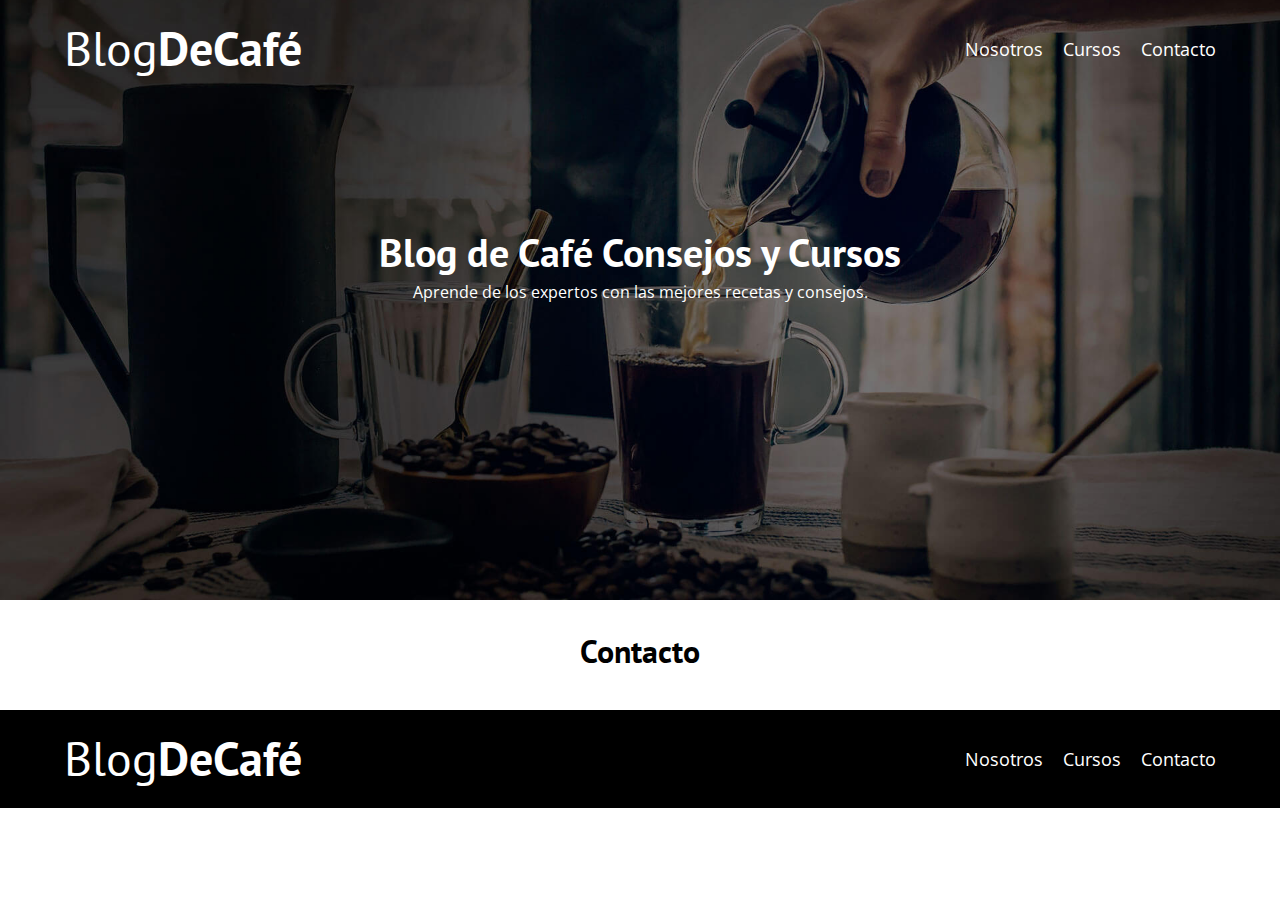
==== contacto.html @ 8287215f "add all the pages" ====
<!DOCTYPE html>
<html lang="en">

<head>
    <meta charset="UTF-8">
    <meta http-equiv="X-UA-Compatible" content="IE=edge">
    <meta name="viewport" content="width=device-width, initial-scale=1.0">

    <link href="https://fonts.googleapis.com/css2?family=Open+Sans&family=PT+Sans:wght@400;700&display=swap"
        rel="stylesheet">

    <link rel="preload" href="css/normalize.css" as="style">
    <link rel="stylesheet" href="css/normalize.css">
    <link rel="preload" href="css/styles.css" as="style">
    <link rel="stylesheet" href="css/styles.css">
    <title>BlogDeCafé</title>
</head>

<body>
    <header class="header">
        <div class="content">
            <div class="barra">
                <a class="logo" href="index.html">
                    <h1 class="logo__name no-margin text-center">Blog<span class="logo__bold">DeCafé</span></h1>
                </a>

                <div class="nav">
                    <a href="nosotros.html" class="link__nav">Nosotros</a>
                    <a href="cursos.html" class="link__nav">Cursos</a>
                    <a href="contacto.html" class="link__nav">Contacto</a>
                </div>
            </div>
        </div>
        <div class="header__texto">
            <h2 class="no-margin">Blog de Café Consejos y Cursos</h2>
            <p class="no-margin">Aprende de los expertos con las mejores recetas y consejos.</p>
        </div>
    </header>

    <main class="content">
        <h3 class="text-center">Contacto</h3>
        
    </main>

    <footer class="footer">
        <div class="content">
            <div class="barra">
                <a class="logo" href="index.html">
                    <h1 class="logo__name no-margin text-center">Blog<span class="logo__bold">DeCafé</span></h1>
                </a>

                <div class="nav">
                    <a href="nosotros.html" class="link__nav">Nosotros</a>
                    <a href="cursos.html" class="link__nav">Cursos</a>
                    <a href="contacto.html" class="link__nav">Contacto</a>
                </div>
            </div>
        </div>

    </footer>
</body>

</html>
---- css/styles.css ----
:root {
    --fontheading: 'PT Sans', sans-serif;
    --fontparagraphs: 'Open Sans', sans-serif;

    --primary: #784D3C;
    --gray: #e1e1e1;
    --white: #ffffff;
    --black: #000000;
}
html {
    font-size: 62.5%;
    box-sizing: border-box;
}
*, *:before, *:after {
    box-sizing: inherit;
}
body {
    font-family: var(--fontparagraphs);
    font-size: 1.6rem;
    line-height: 2;
}
/*  GLOBALS  */
.content {
    /*
    max-width: 120rem;
    width: 90%;
    */
    width: min(90%, 120rem);
    margin: 0 auto;
}
a{
    text-decoration: none;
}
h1, h2, h3, h4 {
    font-family: var(--fontheading);
    line-height: 1.2;
}
h1 {
    font-size: 4.8rem;
}
h2 {
    font-size: 4rem;
}
h3 {
    font-size: 3.2rem;
}
h4 {
    font-size: 2.8rem ;
}
img {
    max-width: 100%;
}
/* UTILITIES */
.no-margin {
    margin: 0;
}
.no-padding {
    padding: 0;
}
.text-center {
    text-align: center;
}
/* HEADER */
.header {
    background-image: url(../img/banner.jpg);
    height: 60rem;
    background-size: cover;
    background-repeat: no-repeat;
    background-position: center center;
}
.header__texto {
    text-align: center;
    color: var(--white);
    margin-top: 5rem;
}
@media (min-width: 768px) {
    .header__texto {
        margin-top:  15rem;
    }
}
.barra {
    padding-top: 2rem;
}
@media (min-width: 768px) {
    .barra {
        display: flex;
        justify-content: space-between;
        align-items: center;
    }
}
.logo {
    color: var(--white);
}
.logo__name {
    font-weight: 400;
}
.logo__bold {
    font-weight: 700;
}
.link__nav {
    display: block;
    text-align: center;
    font-size:  1.8rem;
    color: var(--white);
}
@media (min-width: 768px) {
    .nav{
        display: flex;
        gap: 2rem;
    }
}

@media (min-width: 768px) {
    .main-content {
        display: grid;
        grid-template-columns: 2fr 1fr;
        column-gap: 4rem;
    }
}
.entrada {
    border-bottom: 1px solid var(--gray);
    margin-bottom: 2rem;
}
.entrada:last-of-type {
    border: none;
    margin-bottom: 0;
}
.boton {
    display: block;
    font-family: var(--fontheading);
    color: var(--white);
    text-align: center;
    padding: 1rem 3rem;
    font-size: 1.8rem;
    text-transform: uppercase;
    font-weight: 700;
    margin-bottom: 2rem;
}
@media (min-width: 768px) {
    .boton {
        display: inline-block;
    }
}
.boton--primario {
    background-color: var(--black);
}
.boton--secundario {
    background-color: var(--primary);
}
.cursos {
    list-style: none;
}
.widget-curso {
    border-bottom: 1px solid var(--gray);
    margin-bottom: 2rem;
}
.widget-curso:last-of-type {
    border: none;
    margin-bottom: 0;
}
.widget-curso__label,
.curso__label {
    font-family: var(--fontheading);
    font-weight: 700;
}
.widget-curso__info,
.curso__info {
    font-weight: 400;
}
.widget-curso__label,
.widget-curso__info,
.curso__label,
.curso__info {
    font-size: 2rem;
}
.footer {
    background-color: var(--black);
    padding-bottom: 2rem;
    margin-top: 4rem;
}

/* SECCION NOSOTROS */

@media (min-width: 768px) {
    .sobre-nosotros {
        display: grid;
        grid-template-columns: repeat(2, 1fr);
        column-gap: 4rem;
    }
}

/* SECCION CURSOS */
.curso {
    padding: 3rem 0;
    border-bottom: 1px solid var(--gray);
}
.curso:last-of-type {
    border: none;
    padding-bottom: 0;
}
@media (min-width: 768px) {
    .curso {
        display: grid;
        grid-template-columns: 1fr 2fr;
        gap: 2rem;
    }
}
---- css/styles.css ----
:root {
    --fontheading: 'PT Sans', sans-serif;
    --fontparagraphs: 'Open Sans', sans-serif;

    --primary: #784D3C;
    --gray: #e1e1e1;
    --white: #ffffff;
    --black: #000000;
}
html {
    font-size: 62.5%;
    box-sizing: border-box;
}
*, *:before, *:after {
    box-sizing: inherit;
}
body {
    font-family: var(--fontparagraphs);
    font-size: 1.6rem;
    line-height: 2;
}
/*  GLOBALS  */
.content {
    /*
    max-width: 120rem;
    width: 90%;
    */
    width: min(90%, 120rem);
    margin: 0 auto;
}
a{
    text-decoration: none;
}
h1, h2, h3, h4 {
    font-family: var(--fontheading);
    line-height: 1.2;
}
h1 {
    font-size: 4.8rem;
}
h2 {
    font-size: 4rem;
}
h3 {
    font-size: 3.2rem;
}
h4 {
    font-size: 2.8rem ;
}
img {
    max-width: 100%;
}
/* UTILITIES */
.no-margin {
    margin: 0;
}
.no-padding {
    padding: 0;
}
.text-center {
    text-align: center;
}
/* HEADER */
.header {
    background-image: url(../img/banner.jpg);
    height: 60rem;
    background-size: cover;
    background-repeat: no-repeat;
    background-position: center center;
}
.header__texto {
    text-align: center;
    color: var(--white);
    margin-top: 5rem;
}
@media (min-width: 768px) {
    .header__texto {
        margin-top:  15rem;
    }
}
.barra {
    padding-top: 2rem;
}
@media (min-width: 768px) {
    .barra {
        display: flex;
        justify-content: space-between;
        align-items: center;
    }
}
.logo {
    color: var(--white);
}
.logo__name {
    font-weight: 400;
}
.logo__bold {
    font-weight: 700;
}
.link__nav {
    display: block;
    text-align: center;
    font-size:  1.8rem;
    color: var(--white);
}
@media (min-width: 768px) {
    .nav{
        display: flex;
        gap: 2rem;
    }
}

@media (min-width: 768px) {
    .main-content {
        display: grid;
        grid-template-columns: 2fr 1fr;
        column-gap: 4rem;
    }
}
.entrada {
    border-bottom: 1px solid var(--gray);
    margin-bottom: 2rem;
}
.entrada:last-of-type {
    border: none;
    margin-bottom: 0;
}
.boton {
    display: block;
    font-family: var(--fontheading);
    color: var(--white);
    text-align: center;
    padding: 1rem 3rem;
    font-size: 1.8rem;
    text-transform: uppercase;
    font-weight: 700;
    margin-bottom: 2rem;
}
@media (min-width: 768px) {
    .boton {
        display: inline-block;
    }
}
.boton--primario {
    background-color: var(--black);
}
.boton--secundario {
    background-color: var(--primary);
}
.cursos {
    list-style: none;
}
.widget-curso {
    border-bottom: 1px solid var(--gray);
    margin-bottom: 2rem;
}
.widget-curso:last-of-type {
    border: none;
    margin-bottom: 0;
}
.widget-curso__label,
.curso__label {
    font-family: var(--fontheading);
    font-weight: 700;
}
.widget-curso__info,
.curso__info {
    font-weight: 400;
}
.widget-curso__label,
.widget-curso__info,
.curso__label,
.curso__info {
    font-size: 2rem;
}
.footer {
    background-color: var(--black);
    padding-bottom: 2rem;
    margin-top: 4rem;
}

/* SECCION NOSOTROS */

@media (min-width: 768px) {
    .sobre-nosotros {
        display: grid;
        grid-template-columns: repeat(2, 1fr);
        column-gap: 4rem;
    }
}

/* SECCION CURSOS */
.curso {
    padding: 3rem 0;
    border-bottom: 1px solid var(--gray);
}
.curso:last-of-type {
    border: none;
    padding-bottom: 0;
}
@media (min-width: 768px) {
    .curso {
        display: grid;
        grid-template-columns: 1fr 2fr;
        gap: 2rem;
    }
}
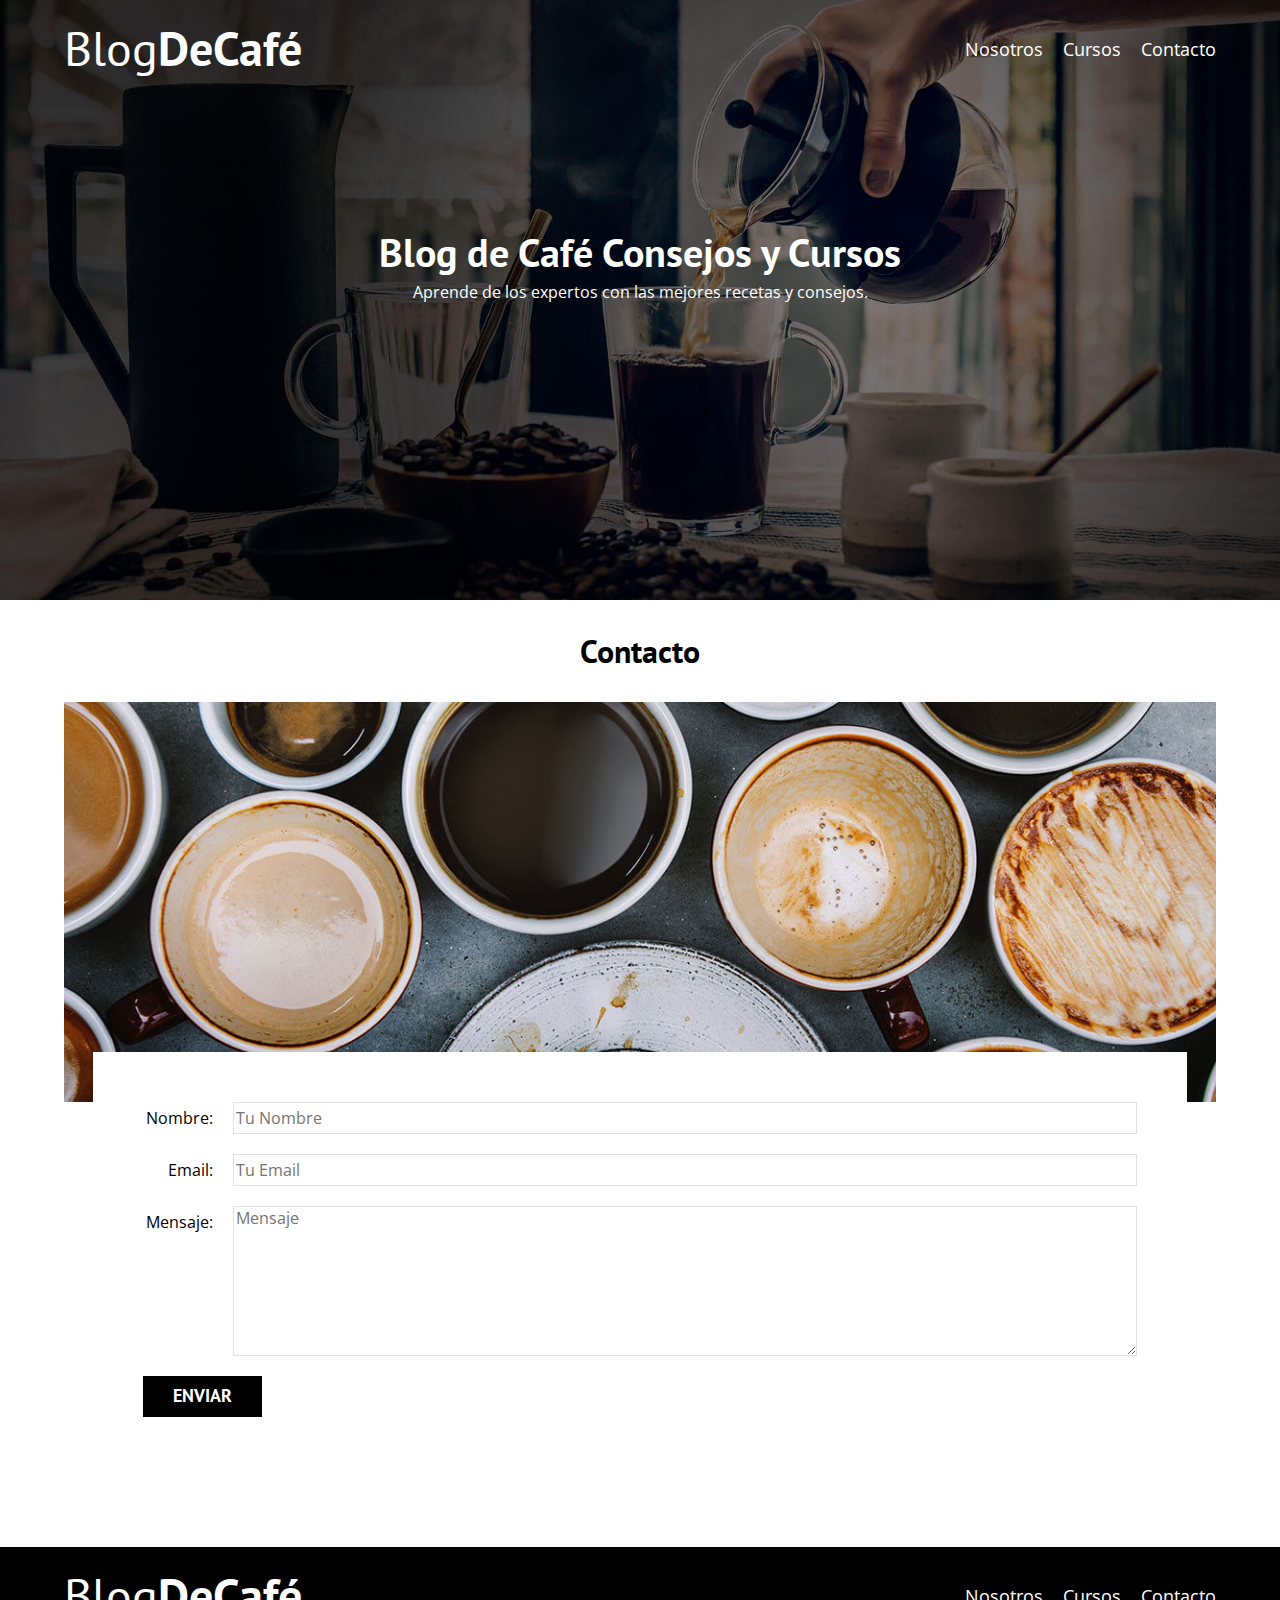
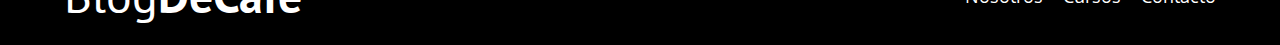
==== commit ffdce928: "finished contacto.html" ====
--- a/contacto.html
+++ b/contacto.html
@@ -39,7 +39,29 @@
 
     <main class="content">
         <h3 class="text-center">Contacto</h3>
+
+        <div class="contacto-bg"></div>
+
+            <form class="formulario" action="">
+                <div class="campo">
+                    <label class="campo__label" for="nombre">Nombre: </label>
+                    <input class="campo__field" type="text" placeholder="Tu Nombre" id="nombre">
+                </div>
+                <div class="campo">
+                    <label class="campo__label" for="email">Email: </label>
+                    <input class="campo__field" type="email" placeholder="Tu Email" id="email">
+                </div>
+                <div class="campo">
+                    <label class="campo__label" for="mensaje">Mensaje: </label>
+                    <textarea class="campo__field campo__field--textarea" type="text" placeholder="Mensaje" id="mensaje"></textarea>
+                </div>
+
+                <div class="campo">
+                    <input type="submit" value="Enviar" class="boton boton--primario">
+                </div>
+            </form>
         
+
     </main>
 
     <footer class="footer">
--- a/css/styles.css
+++ b/css/styles.css
@@ -135,11 +135,15 @@
     text-transform: uppercase;
     font-weight: 700;
     margin-bottom: 2rem;
+    border: none;
 }
 @media (min-width: 768px) {
     .boton {
         display: inline-block;
     }
+}
+.boton:hover {
+    cursor: pointer;
 }
 .boton--primario {
     background-color: var(--black);
@@ -204,4 +208,35 @@
         grid-template-columns: 1fr 2fr;
         gap: 2rem;
     }
+}
+
+/* seccion Contacto */
+.contacto-bg {
+    background-image: url(../img/contacto.jpg);
+    height: 40rem;
+    background-size: cover;
+    background-repeat: no-repeat;
+}
+.formulario {
+    background-color: var(--white);
+    margin: -5rem auto 0 auto;
+    width: 95%;
+    padding: 5rem;
+}
+.campo {
+    display: flex;
+    margin-bottom: 2rem;
+
+}
+.campo__label {
+    flex: 0 0 9rem;
+    text-align: right;
+    padding-right: 2rem;
+}
+.campo__field {
+    flex: 1;
+    border: 1px solid var(--gray);
+}
+.campo__field--textarea {
+    height: 15rem;
 }--- a/css/styles.css
+++ b/css/styles.css
@@ -135,11 +135,15 @@
     text-transform: uppercase;
     font-weight: 700;
     margin-bottom: 2rem;
+    border: none;
 }
 @media (min-width: 768px) {
     .boton {
         display: inline-block;
     }
+}
+.boton:hover {
+    cursor: pointer;
 }
 .boton--primario {
     background-color: var(--black);
@@ -204,4 +208,35 @@
         grid-template-columns: 1fr 2fr;
         gap: 2rem;
     }
+}
+
+/* seccion Contacto */
+.contacto-bg {
+    background-image: url(../img/contacto.jpg);
+    height: 40rem;
+    background-size: cover;
+    background-repeat: no-repeat;
+}
+.formulario {
+    background-color: var(--white);
+    margin: -5rem auto 0 auto;
+    width: 95%;
+    padding: 5rem;
+}
+.campo {
+    display: flex;
+    margin-bottom: 2rem;
+
+}
+.campo__label {
+    flex: 0 0 9rem;
+    text-align: right;
+    padding-right: 2rem;
+}
+.campo__field {
+    flex: 1;
+    border: 1px solid var(--gray);
+}
+.campo__field--textarea {
+    height: 15rem;
 }